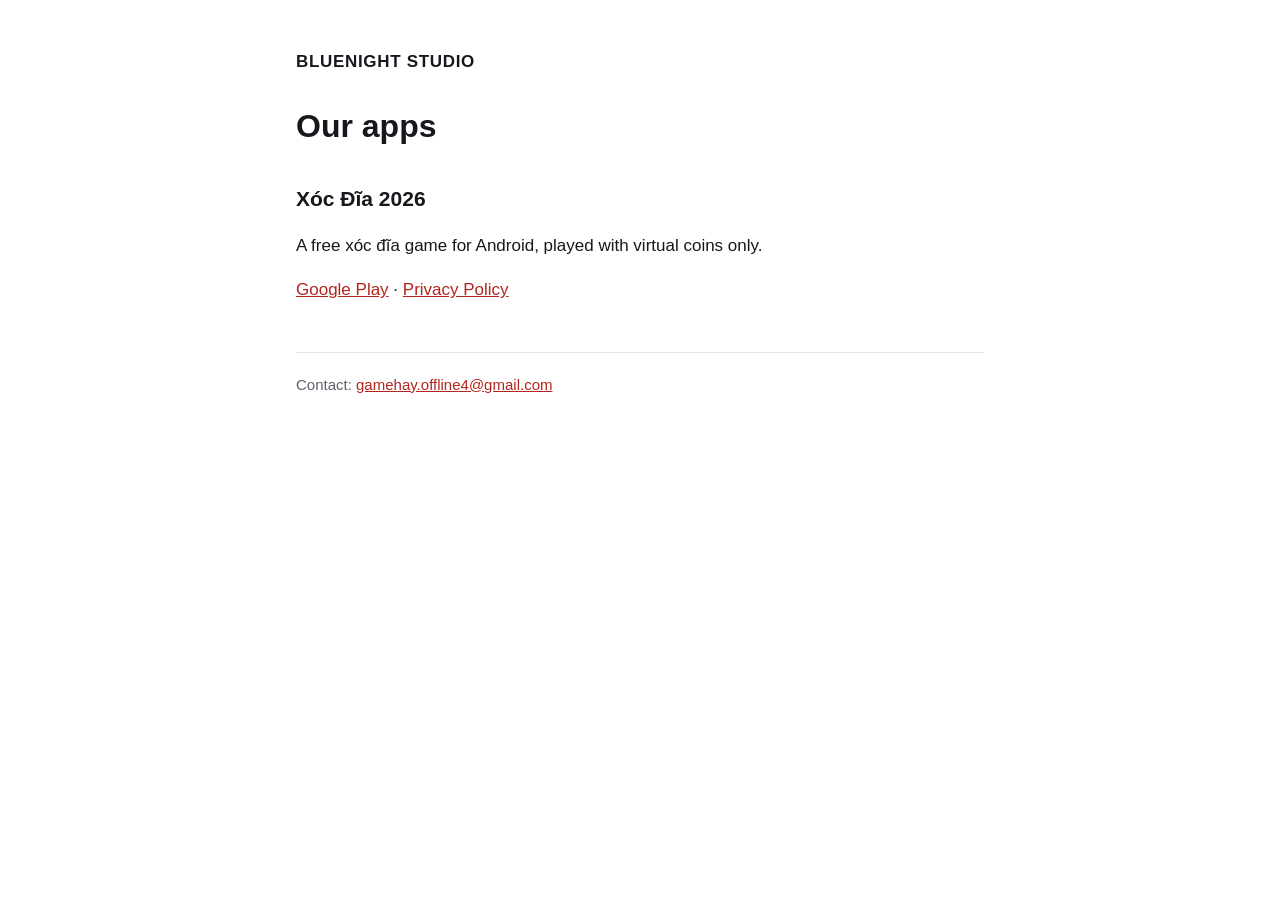
==== index.html @ f5d44f2e "Add site with Xóc Đĩa 2026 privacy policy Co-Authored-By: Claude Fable 5.2 <noreply@anthropic.com>" ====
<!doctype html>
<html lang="en">
<head>
<meta charset="utf-8">
<meta name="viewport" content="width=device-width, initial-scale=1">
<title>BlueNight Studio</title>
<link rel="stylesheet" href="/style.css">
</head>
<body>
<main>
  <header><a href="/">BlueNight Studio</a></header>

  <h1>Our apps</h1>

  <h2>Xóc Đĩa 2026</h2>
  <p>A free xóc đĩa game for Android, played with virtual coins only.</p>
  <p>
    <a href="https://play.google.com/store/apps/details?id=com.bluenight.xocdia">Google Play</a> ·
    <a href="/xocdia/privacy/">Privacy Policy</a>
  </p>

  <footer>Contact: <a href="mailto:gamehay.offline4@gmail.com">gamehay.offline4@gmail.com</a></footer>
</main>
</body>
</html>
---- style.css ----
:root {
  --bg: #ffffff;
  --text: #16181d;
  --muted: #5b616e;
  --line: #e4e6eb;
  --accent: #b3261e;
  color-scheme: light dark;
}
@media (prefers-color-scheme: dark) {
  :root {
    --bg: #0b0c0f;
    --text: #eceef2;
    --muted: #9aa0ad;
    --line: #262a33;
    --accent: #ff8a80;
  }
}
* { box-sizing: border-box; }
body {
  margin: 0;
  background: var(--bg);
  color: var(--text);
  font: 17px/1.6 -apple-system, BlinkMacSystemFont, "Segoe UI", Roboto, Helvetica, Arial, sans-serif;
}
main { max-width: 720px; margin: 0 auto; padding: 48px 16px 64px; }
header { margin-bottom: 32px; font-weight: 800; letter-spacing: 0.04em; text-transform: uppercase; }
header a { color: inherit; text-decoration: none; }
h1 { font-size: 32px; line-height: 1.2; margin: 24px 0 8px; }
h2 { font-size: 21px; margin: 36px 0 8px; }
.muted, footer { color: var(--muted); }
a { color: var(--accent); overflow-wrap: anywhere; }
ul { padding-left: 22px; }
li { margin: 4px 0; }
hr { border: 0; border-top: 1px solid var(--line); margin: 48px 0; }
footer { margin-top: 48px; padding-top: 20px; border-top: 1px solid var(--line); font-size: 15px; }
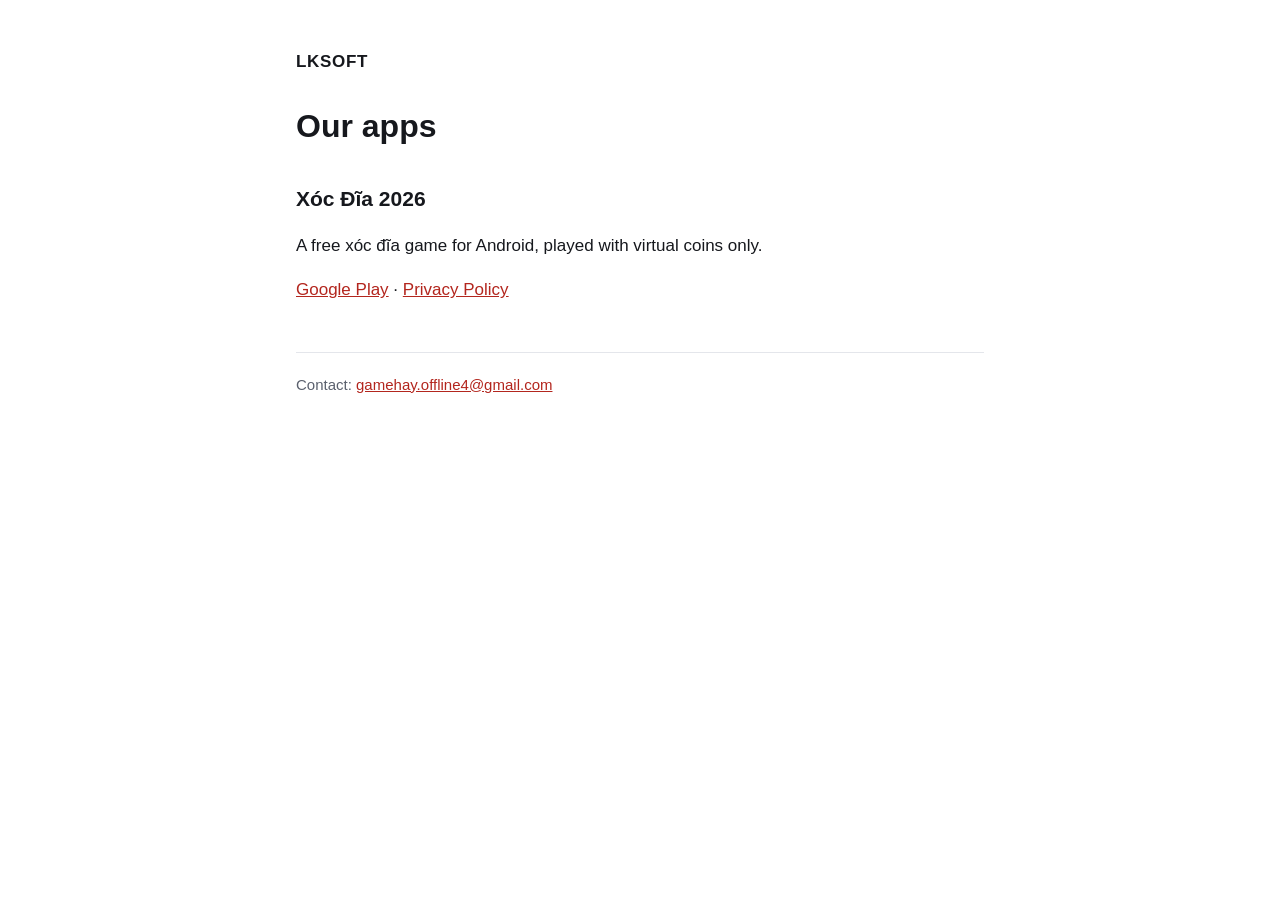
==== commit c80b3c0e: "Rename publisher to LKSOFT Co-Authored-By: Claude Fable 5.2 <noreply@anthropic.com>" ====
--- a/index.html
+++ b/index.html
@@ -3,12 +3,12 @@
 <head>
 <meta charset="utf-8">
 <meta name="viewport" content="width=device-width, initial-scale=1">
-<title>BlueNight Studio</title>
+<title>LKSOFT</title>
 <link rel="stylesheet" href="/style.css">
 </head>
 <body>
 <main>
-  <header><a href="/">BlueNight Studio</a></header>
+  <header><a href="/">LKSOFT</a></header>
 
   <h1>Our apps</h1>
 
